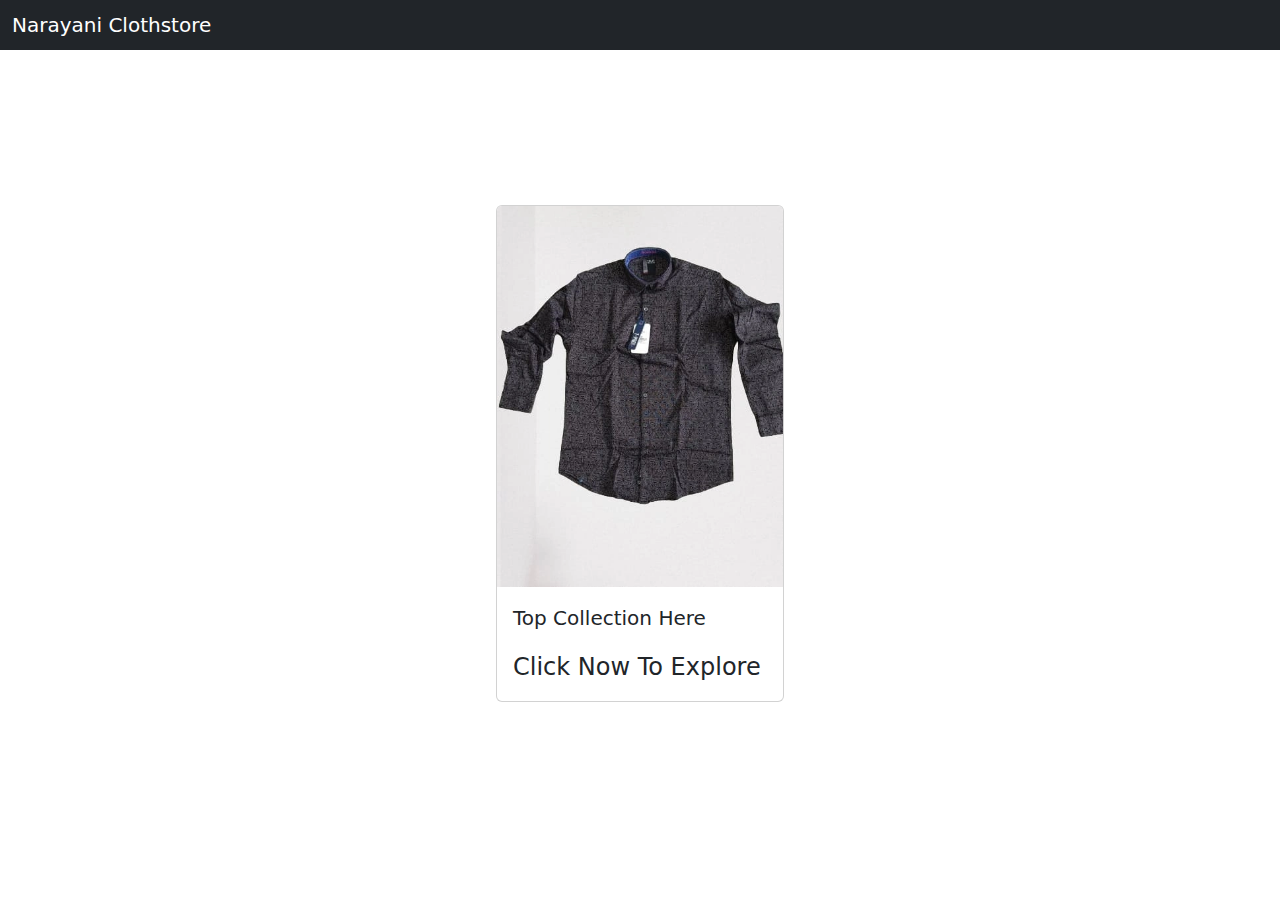
==== index.html @ 5976c222 "host" ====
<!doctype html>
<html lang="en">
  <head>
    <meta charset="utf-8">
    <meta name="viewport" content="width=device-width, initial-scale=1">
    <title>Narayani Clothstore</title>
    <link href="https://cdn.jsdelivr.net/npm/bootstrap@5.3.3/dist/css/bootstrap.min.css" rel="stylesheet" integrity="sha384-QWTKZyjpPEjISv5WaRU9OFeRpok6YctnYmDr5pNlyT2bRjXh0JMhjY6hW+ALEwIH" crossorigin="anonymous">
  </head>
  <body>
    <nav class="navbar bg-dark" data-bs-theme="dark">
        <div class="container-fluid">
          <span class="navbar-brand mb-0 h1">Narayani Clothstore</span>
        </div>
      </nav>

      <div class="container">
        <div class="row justify-content-around align-items-center" style="min-height: 87vh;">
            <div class="col-auto">
                <a class="text-decoration-none" href="shirt.html">
                    <div class="card mt-4" style="width: 18rem;">
                        <img src="shirt/7.webp" class="card-img-top" alt="...">
                        <div class="card-body">
                          <p class="card-text fs-5 fw-medium">Top Collection Here</p>
                          <p class="card-text fs-4 fw-medium">Click Now To Explore</p>
                        </div>
                      </div>
                </a>
            </div>
        </div>
      </div>

    

    <script src="https://cdn.jsdelivr.net/npm/bootstrap@5.3.3/dist/js/bootstrap.bundle.min.js" integrity="sha384-YvpcrYf0tY3lHB60NNkmXc5s9fDVZLESaAA55NDzOxhy9GkcIdslK1eN7N6jIeHz" crossorigin="anonymous"></script>
  </body>
</html>
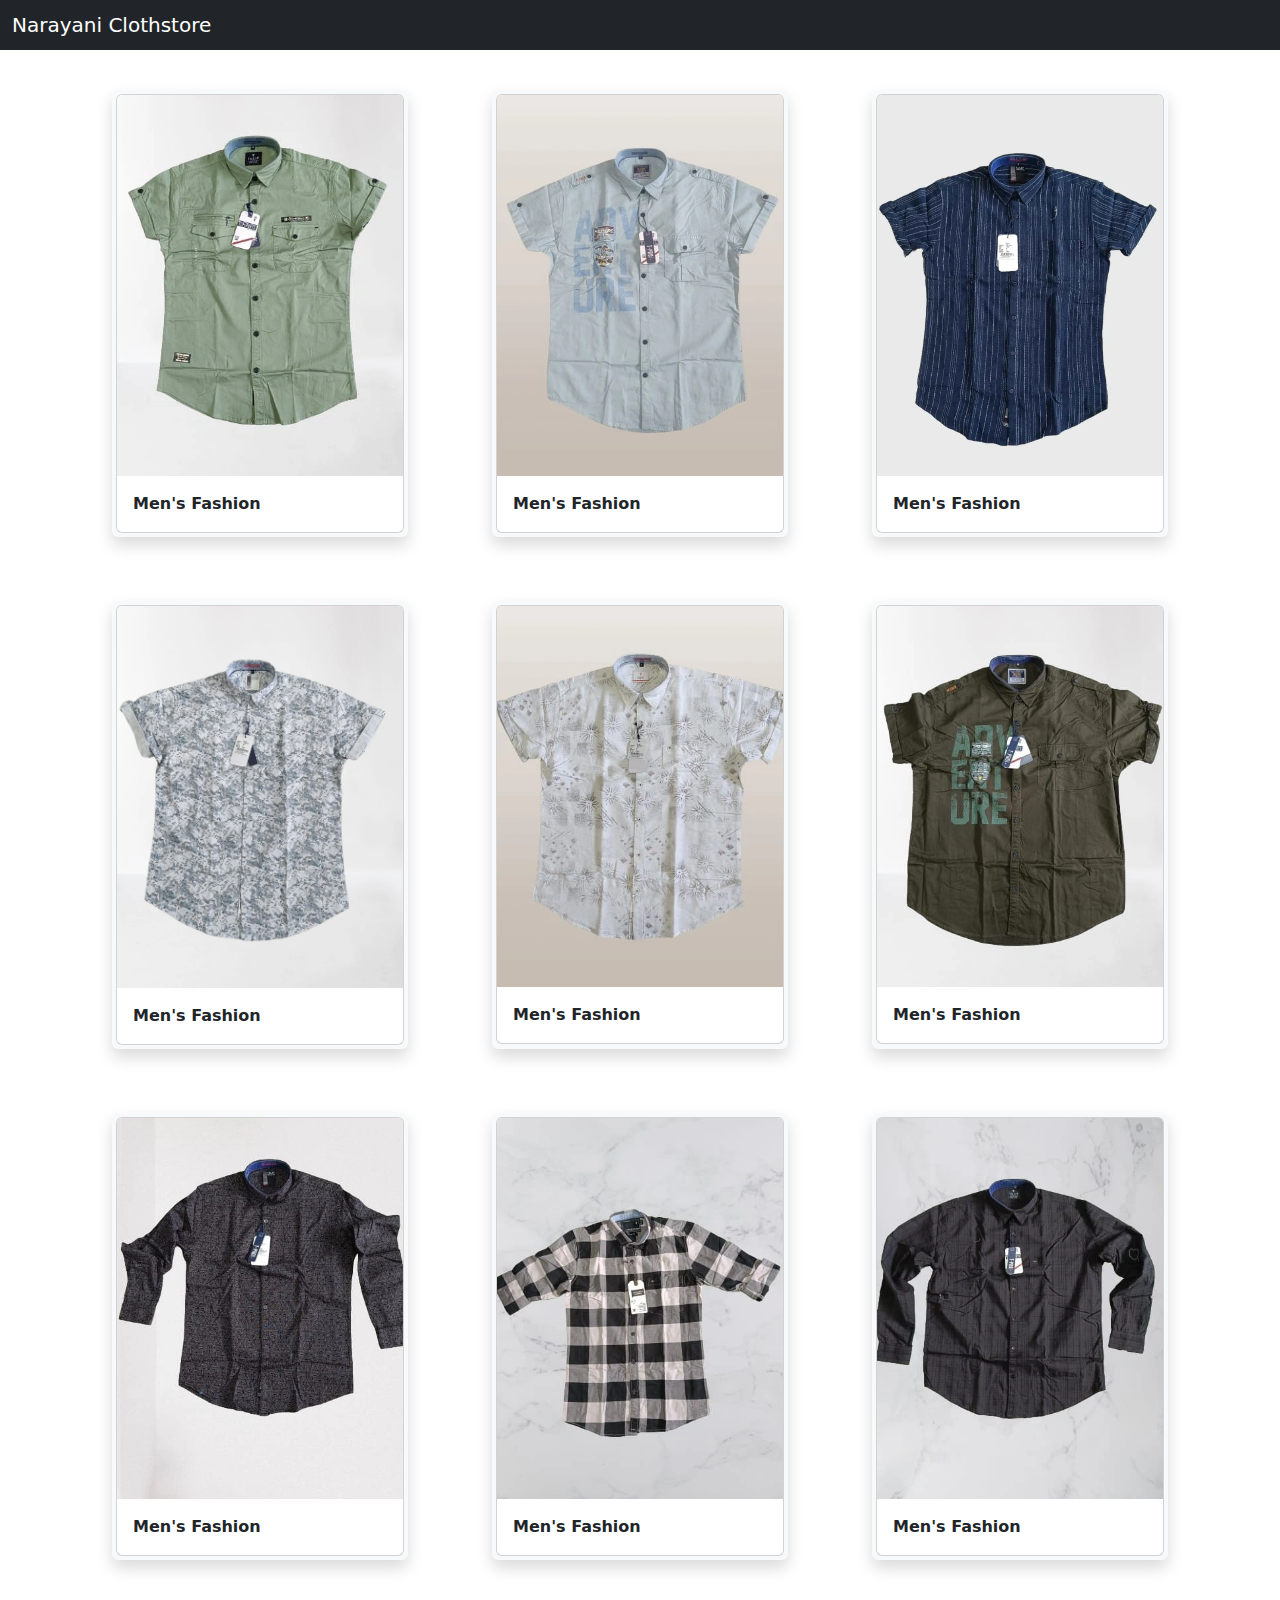
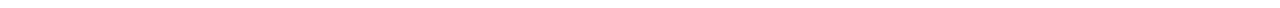
==== commit 5e38c578: "degign update" ====
--- a/index.html
+++ b/index.html
@@ -1,36 +1,488 @@
+
 <!doctype html>
 <html lang="en">
-  <head>
+
+<head>
     <meta charset="utf-8">
     <meta name="viewport" content="width=device-width, initial-scale=1">
-    <title>Narayani Clothstore</title>
-    <link href="https://cdn.jsdelivr.net/npm/bootstrap@5.3.3/dist/css/bootstrap.min.css" rel="stylesheet" integrity="sha384-QWTKZyjpPEjISv5WaRU9OFeRpok6YctnYmDr5pNlyT2bRjXh0JMhjY6hW+ALEwIH" crossorigin="anonymous">
-  </head>
-  <body>
+    <title>Natayani clothstore</title>
+    <link rel="stylesheet" href="style.css">
+    <link href="https://cdn.jsdelivr.net/npm/bootstrap@5.3.3/dist/css/bootstrap.min.css" rel="stylesheet"
+        integrity="sha384-QWTKZyjpPEjISv5WaRU9OFeRpok6YctnYmDr5pNlyT2bRjXh0JMhjY6hW+ALEwIH" crossorigin="anonymous">
+</head>
+
+<body>
+
     <nav class="navbar bg-dark" data-bs-theme="dark">
         <div class="container-fluid">
           <span class="navbar-brand mb-0 h1">Narayani Clothstore</span>
         </div>
       </nav>
 
-      <div class="container">
-        <div class="row justify-content-around align-items-center" style="min-height: 87vh;">
-            <div class="col-auto">
-                <a class="text-decoration-none" href="shirt.html">
-                    <div class="card mt-4" style="width: 18rem;">
-                        <img src="shirt/7.webp" class="card-img-top" alt="...">
-                        <div class="card-body">
-                          <p class="card-text fs-5 fw-medium">Top Collection Here</p>
-                          <p class="card-text fs-4 fw-medium">Click Now To Explore</p>
-                        </div>
-                      </div>
-                </a>
-            </div>
+    
+    <div class="container" id="main-container">
+        <div class="row mt-4 row-cols-auto justify-content-around ">
+
+        
+
+            <div class="col product-1 mt-3 shadow p-1 mb-5 bg-body-tertiary rounded">
+                <div class="card product-card" style="width: 18rem;">
+                    <img src="shirt/1.webp" class=" card-img-top" alt="...">
+                    <img src="shirt/1.1.webp" class="d-none"  alt="...">
+                    <img src="shirt/1.2.webp" class="d-none"  alt="...">
+                    <div class="card-body">
+                        <p class="card-text fw-semibold">Men's Fashion</p>
+                    </div>
+
+                    <div class="d-flex d-none asize">
+                        <div class="d-flex">
+                            <h3 class="fw-semibold">Available Size:</h3>
+                            <div class="d-flex gap-2 px-3">
+                                <div class="size fw-semibold">M</div>
+                                <div class="size fw-semibold">L</div>
+                                <div class="size fw-semibold">XL</div>
+                                <div class="size fw-semibold">XXL</div>
+                            </div>
+                        </div>
+                    </div>
+
+                    <div class="container d-none acolor">
+                        <div class="row justify-content-around">
+                            
+                            <h2 class="fs-4 fw-semibold ">Out Of Stock</h2>
+
+                           
+                        </div>
+                    </div>
+
+                    <div class="d-none type">Shirt</div>
+                    <div class="d-none color">Hunter Green</div>
+                    <div class="d-none fabric">Cotton</div>
+                    <div class="d-none pattern">Printed</div>
+                    <div class="d-none sleeve">short Sleeve</div>
+                    
+                </div>
+            </div>
+
+
+            <div class="col product-2 mt-3 shadow p-1 mb-5 bg-body-tertiary rounded">
+                <div class="card product-card" style="width: 18rem;">
+                    <img src="shirt/2.webp" class=" card-img-top" alt="...">
+                    <img src="shirt/2.1.webp" class="d-none"  alt="...">
+                    <img src="shirt/2.2.webp" class="d-none"  alt="...">
+                    <div class="card-body">
+                        <p class="card-text fw-semibold">Men's Fashion</p>
+                    </div>
+
+                    <div class="d-flex d-none asize">
+                        <div class="d-flex">
+                            <h3 class="fw-semibold">Available Size:</h3>
+                            <div class="d-flex gap-2 px-3">
+                                <div class="size fw-semibold">M</div>
+                                <div class="size fw-semibold">L</div>
+                                <div class="size fw-semibold">XL</div>
+                                <div class="size fw-semibold">XXL</div>
+                            </div>
+                        </div>
+                    </div>
+
+                    <div class="container d-none acolor">
+                        <div class="row justify-content-around">
+                            
+                            <h2 class="fs-4 fw-semibold ">Out Of Stock</h2>
+
+                           
+                        </div>
+                    </div>
+
+                    <div class="d-none type">Shirt</div>
+                    <div class="d-none color">Light Blue</div>
+                    <div class="d-none fabric">Cotton</div>
+                    <div class="d-none pattern">Printed</div>
+                    <div class="d-none sleeve">short Sleeve</div>
+                    
+                </div>
+            </div>
+
+
+            <div class="col product-3 mt-3 shadow p-1 mb-5 bg-body-tertiary rounded">
+                <div class="card product-card" style="width: 18rem;">
+                    <img src="shirt/3.webp" class=" card-img-top" alt="...">
+                    <img src="shirt/3.1.webp" class="d-none"  alt="...">
+                    <img src="shirt/3.2.webp" class="d-none"  alt="...">
+                    <div class="card-body">
+                        <p class="card-text fw-semibold">Men's Fashion</p>
+                    </div>
+
+                    <div class="d-flex d-none asize">
+                        <div class="d-flex">
+                            <h3 class="fw-semibold">Available Size:</h3>
+                            <div class="d-flex gap-2 px-3">
+                                <div class="size fw-semibold">M</div>
+                                <div class="size fw-semibold">L</div>
+                                <div class="size fw-semibold">XL</div>
+                                <div class="size fw-semibold">XXL</div>
+                            </div>
+                        </div>
+                    </div>
+
+                    <div class="container d-none acolor">
+                        <div class="row justify-content-around">
+                            
+                            <h2 class="fs-4 fw-semibold ">Out Of Stock</h2>
+
+                           
+                        </div>
+                    </div>
+
+                    <div class="d-none type">Shirt</div>
+                    <div class="d-none color">Blue</div>
+                    <div class="d-none fabric">Cotton</div>
+                    <div class="d-none pattern">Printed</div>
+                    <div class="d-none sleeve">short Sleeve</div>
+                    
+                </div>
+            </div>
+
+
+            <div class="col product-4 mt-3 shadow p-1 mb-5 bg-body-tertiary rounded">
+                <div class="card product-card" style="width: 18rem;">
+                    <img src="shirt/4.webp" class=" card-img-top" alt="...">
+                    <img src="shirt/4.1.webp" class="d-none"  alt="...">
+                    <img src="shirt/4.2.webp" class="d-none"  alt="...">
+                    <div class="card-body">
+                        <p class="card-text fw-semibold">Men's Fashion</p>
+                    </div>
+
+                    <div class="d-flex d-none asize">
+                        <div class="d-flex">
+                            <h3 class="fw-semibold">Available Size:</h3>
+                            <div class="d-flex gap-2 px-3">
+                                <div class="size fw-semibold">M</div>
+                                <div class="size fw-semibold">L</div>
+                                <div class="size fw-semibold">XL</div>
+                                <div class="size fw-semibold">XXL</div>
+                            </div>
+                        </div>
+                    </div>
+
+                    <div class="container d-none acolor">
+                        <div class="row justify-content-around">
+                            
+                            <h2 class="fs-4 fw-semibold ">Out Of Stock</h2>
+
+                           
+                        </div>
+                    </div>
+
+                    <div class="d-none type">Shirt</div>
+                    <div class="d-none color">White</div>
+                    <div class="d-none fabric">Check</div>
+                    <div class="d-none pattern">Printed</div>
+                    <div class="d-none sleeve">short Sleeve</div>
+                    
+                </div>
+            </div>
+
+
+            <div class="col product-5 mt-3 shadow p-1 mb-5 bg-body-tertiary rounded">
+                <div class="card product-card" style="width: 18rem;">
+                    <img src="shirt/5.webp" class=" card-img-top" alt="...">
+                    <img src="shirt/5.1.webp" class="d-none"  alt="...">
+                    <img src="shirt/5.2.webp" class="d-none"  alt="...">
+                    <div class="card-body">
+                        <p class="card-text fw-semibold">Men's Fashion</p>
+                    </div>
+
+                    <div class="d-flex d-none asize">
+                        <div class="d-flex">
+                            <h3 class="fw-semibold">Available Size:</h3>
+                            <div class="d-flex gap-2 px-3">
+                                <div class="size fw-semibold">M</div>
+                                <div class="size fw-semibold">L</div>
+                                <div class="size fw-semibold">XL</div>
+                                <div class="size fw-semibold">XXL</div>
+                            </div>
+                        </div>
+                    </div>
+
+                    <div class="container d-none acolor">
+                        <div class="row justify-content-around">
+                            
+                            <h2 class="fs-4 fw-semibold ">Out Of Stock</h2>
+
+                           
+                        </div>
+                    </div>
+
+                    <div class="d-none type">Shirt</div>
+                    <div class="d-none color">White</div>
+                    <div class="d-none fabric">Cotton</div>
+                    <div class="d-none pattern">Printed</div>
+                    <div class="d-none sleeve">short Sleeve</div>
+                    
+                </div>
+            </div>
+
+
+            <div class="col product-6 mt-3 shadow p-1 mb-5 bg-body-tertiary rounded">
+                <div class="card product-card" style="width: 18rem;">
+                    <img src="shirt/6.webp" class=" card-img-top" alt="...">
+                    <img src="shirt/6.1.webp" class="d-none"  alt="...">
+                    <img src="shirt/6.2.webp" class="d-none"  alt="...">
+                    <div class="card-body">
+                        <p class="card-text fw-semibold">Men's Fashion</p>
+                    </div>
+
+                    <div class="d-flex d-none asize">
+                        <div class="d-flex">
+                            <h3 class="fw-semibold">Available Size:</h3>
+                            <div class="d-flex gap-2 px-3">
+                                <div class="size fw-semibold">M</div>
+                                <div class="size fw-semibold">L</div>
+                                <div class="size fw-semibold">XL</div>
+                                <div class="size fw-semibold">XXL</div>
+                            </div>
+                        </div>
+                    </div>
+
+                    <div class="container d-none acolor">
+                        <div class="row justify-content-around">
+                            
+                            <h2 class="fs-4 fw-semibold ">Out Of Stock</h2>
+
+                           
+                        </div>
+                    </div>
+
+                    <div class="d-none type">Shirt</div>
+                    <div class="d-none color">Brown</div>
+                    <div class="d-none fabric">Cotton</div>
+                    <div class="d-none pattern">Printed</div>
+                    <div class="d-none sleeve">short Sleeve</div>
+                    
+                </div>
+            </div>
+
+
+            <div class="col product-7 mt-3 shadow p-1 mb-5 bg-body-tertiary rounded">
+                <div class="card product-card" style="width: 18rem;">
+                    <img src="shirt/7.webp" class=" card-img-top" alt="...">
+                    <img src="shirt/7.1.webp" class="d-none"  alt="...">
+                    <img src="shirt/7.2.webp" class="d-none"  alt="...">
+                    <div class="card-body">
+                        <p class="card-text fw-semibold">Men's Fashion</p>
+                    </div>
+
+                    <div class="d-flex d-none asize">
+                        <div class="d-flex">
+                            <h3 class="fw-semibold">Available Size:</h3>
+                            <div class="d-flex gap-2 px-3">
+                                <div class="size fw-semibold">M</div>
+                                <div class="size fw-semibold">L</div>
+                                <div class="size fw-semibold">XL</div>
+                                <div class="size fw-semibold">XXL</div>
+                            </div>
+                        </div>
+                    </div>
+
+                    <div class="container d-none acolor">
+                        <div class="row justify-content-around">
+                            
+                            <h2 class="fs-4 fw-semibold ">Out Of Stock</h2>
+
+                           
+                        </div>
+                    </div>
+
+                    <div class="d-none type">Shirt</div>
+                    <div class="d-none color">Black</div>
+                    <div class="d-none fabric">Cotton</div>
+                    <div class="d-none pattern">Printed</div>
+                    <div class="d-none sleeve">Full Sleeve</div>
+                    
+                </div>
+            </div>
+
+
+            <div class="col product-8 mt-3 shadow p-1 mb-5 bg-body-tertiary rounded">
+                <div class="card product-card" style="width: 18rem;">
+                    <img src="shirt/8.webp" class=" card-img-top" alt="...">
+                    <img src="shirt/8.1.webp" class="d-none"  alt="...">
+                    <img src="shirt/8.2.webp" class="d-none"  alt="...">
+                    <div class="card-body">
+                        <p class="card-text fw-semibold">Men's Fashion</p>
+                    </div>
+
+                    <div class="d-flex d-none asize">
+                        <div class="d-flex">
+                            <h3 class="fw-semibold">Available Size:</h3>
+                            <div class="d-flex gap-2 px-3">
+                                <div class="size fw-semibold">M</div>
+                                <div class="size fw-semibold">L</div>
+                                <div class="size fw-semibold">XL</div>
+                                <div class="size fw-semibold">XXL</div>
+                            </div>
+                        </div>
+                    </div>
+
+                    <div class="container d-none acolor">
+                        <div class="row justify-content-around">
+                            
+                            <h2 class="fs-4 fw-semibold ">Out Of Stock</h2>
+
+                           
+                        </div>
+                    </div>
+
+                    <div class="d-none type">Shirt</div>
+                    <div class="d-none color">Black & gray</div>
+                    <div class="d-none fabric">Cotton</div>
+                    <div class="d-none pattern">Check</div>
+                    <div class="d-none sleeve">Full Sleeve</div>
+                    
+                </div>
+            </div>
+
+
+            <div class="col product-9 mt-3 shadow p-1 mb-5 bg-body-tertiary rounded">
+                <div class="card product-card" style="width: 18rem;">
+                    <img src="shirt/9.webp" class=" card-img-top" alt="...">
+                    <img src="shirt/9.1.webp" class="d-none"  alt="...">
+                    <img src="shirt/9.2.webp" class="d-none"  alt="...">
+                    <div class="card-body">
+                        <p class="card-text fw-semibold">Men's Fashion</p>
+                    </div>
+
+                    <div class="d-flex d-none asize">
+                        <div class="d-flex">
+                            <h3 class="fw-semibold">Available Size:</h3>
+                            <div class="d-flex gap-2 px-3">
+                                <div class="size fw-semibold">M</div>
+                                <div class="size fw-semibold">L</div>
+                                <div class="size fw-semibold">XL</div>
+                                <div class="size fw-semibold">XXL</div>
+                            </div>
+                        </div>
+                    </div>
+
+                    <div class="container d-none acolor">
+                        <div class="row justify-content-around">
+                            
+                            <h2 class="fs-4 fw-semibold ">Out Of Stock</h2>
+
+                           
+                        </div>
+                    </div>
+
+                    <div class="d-none type">Shirt</div>
+                    <div class="d-none color">Black</div>
+                    <div class="d-none fabric">Cotton</div>
+                    <div class="d-none pattern">Printed</div>
+                    <div class="d-none sleeve">Full Sleeve</div>
+                    
+                </div>
+            </div>
+
+
+
+
+          
+
+            
+
+            
+
+
+
         </div>
-      </div>
-
-    
-
-    <script src="https://cdn.jsdelivr.net/npm/bootstrap@5.3.3/dist/js/bootstrap.bundle.min.js" integrity="sha384-YvpcrYf0tY3lHB60NNkmXc5s9fDVZLESaAA55NDzOxhy9GkcIdslK1eN7N6jIeHz" crossorigin="anonymous"></script>
-  </body>
-</html>+    </div>
+
+
+    <div class="container" id="product-container">
+        <a href="index.html"><button type="button" class="btn-close my-2" aria-label="Close"></button></a>
+
+        <div class="slider">
+
+            <div id="carouselExampleIndicators" class="carousel slide">
+                <div class="carousel-indicators">
+                    <button type="button" data-bs-target="#carouselExampleIndicators" data-bs-slide-to="0"
+                        class="active" aria-current="true" aria-label="Slide 1"></button>
+                    <button type="button" data-bs-target="#carouselExampleIndicators" data-bs-slide-to="1"
+                        aria-label="Slide 2"></button>
+                    <button type="button" data-bs-target="#carouselExampleIndicators" data-bs-slide-to="2"
+                        aria-label="Slide 3"></button>
+                </div>
+                <div class="carousel-inner">
+                    <div class="carousel-item active">
+                        <img src="" id="slider1" class="d-block w-100" alt="...">
+                    </div>
+                    <div class="carousel-item">
+                        <img src="" id="slider2" class="d-block w-100" alt="...">
+                    </div>
+                    <div class="carousel-item">
+                        <img src="" id="slider3" class="d-block w-100" alt="...">
+                    </div>
+                </div>
+                <button class="carousel-control-prev" type="button" data-bs-target="#carouselExampleIndicators"
+                    data-bs-slide="prev">
+                    <span class="carousel-control-prev-icon bg-dark" id="control-button1" aria-hidden="true"></span>
+                    <span class="visually-hidden">Previous</span>
+                </button>
+                <button class="carousel-control-next" type="button" data-bs-target="#carouselExampleIndicators"
+                    data-bs-slide="next">
+                    <span class="carousel-control-next-icon bg-dark" id="control-button2" aria-hidden="true"></span>
+                    <span class="visually-hidden">Next</span>
+                </button>
+            </div>
+            <h2 class="m-3" id="name"></h2>
+        </div>
+
+        <div class="container mt-3">
+
+            <div class="d-flex" id="asize">
+
+            </div>
+            <div class="row justify-content-around">
+                <div class="col-5 p-details fw-medium">Type</div>
+                <div class="col-5 p-details fw-medium" id="type"></div>
+                <div class="col-5 p-details fw-medium">Color</div>
+                <div class="col-5 p-details fw-medium" id="color"></div>
+                <div class="col-5 p-details fw-medium">Fabric</div>
+                <div class="col-5 p-details fw-medium" id="fabric"></div>
+                <div class="col-5 p-details fw-medium">Pattern</div>
+                <div class="col-5 p-details fw-medium" id="pattern"></div>
+                <div class="col-5 p-details fw-medium">Sleeve</div>
+                <div class="col-5 p-details fw-medium" id="sleeve"></div>
+                
+
+            </div>
+             
+            <div class="container">
+                <h3 class="fw-semibold">Available Colors:</h3>
+            <div id="acolor">
+
+            </div>
+        </div>
+
+
+
+
+            <a href="index.html">
+                <div class="d-grid gap-2">
+
+                    <button class="btn btn-primary m-2 fs-4 fw-semibold" type="button">Back</button>
+                </div>
+            </a>
+        </div>
+
+
+    </div>
+
+     <script src="logic.js"></script>
+    <script src="https://cdn.jsdelivr.net/npm/bootstrap@5.3.3/dist/js/bootstrap.bundle.min.js"
+        integrity="sha384-YvpcrYf0tY3lHB60NNkmXc5s9fDVZLESaAA55NDzOxhy9GkcIdslK1eN7N6jIeHz"
+        crossorigin="anonymous"></script>
+</body>
+
+</html>
--- a/style.css
+++ b/style.css
@@ -0,0 +1,34 @@
+
+
+
+
+
+.size{
+    height: 2rem;
+    width:2rem ;
+    display: flex;
+    border-radius: 50%;
+    justify-content: center;
+    align-items: center;
+    border: 2px solid black;
+
+}
+.acolor{
+    height: 5vh;
+    width: 20vw;
+    margin: 1vw;
+    object-fit: contain;
+    object-position: center;
+}
+.p-d-none{
+    display: none;
+}
+#back-btn{
+    margin:2rem;
+    text-align: center;
+    color: black;
+}
+#product-container{
+    display: none;
+}
+
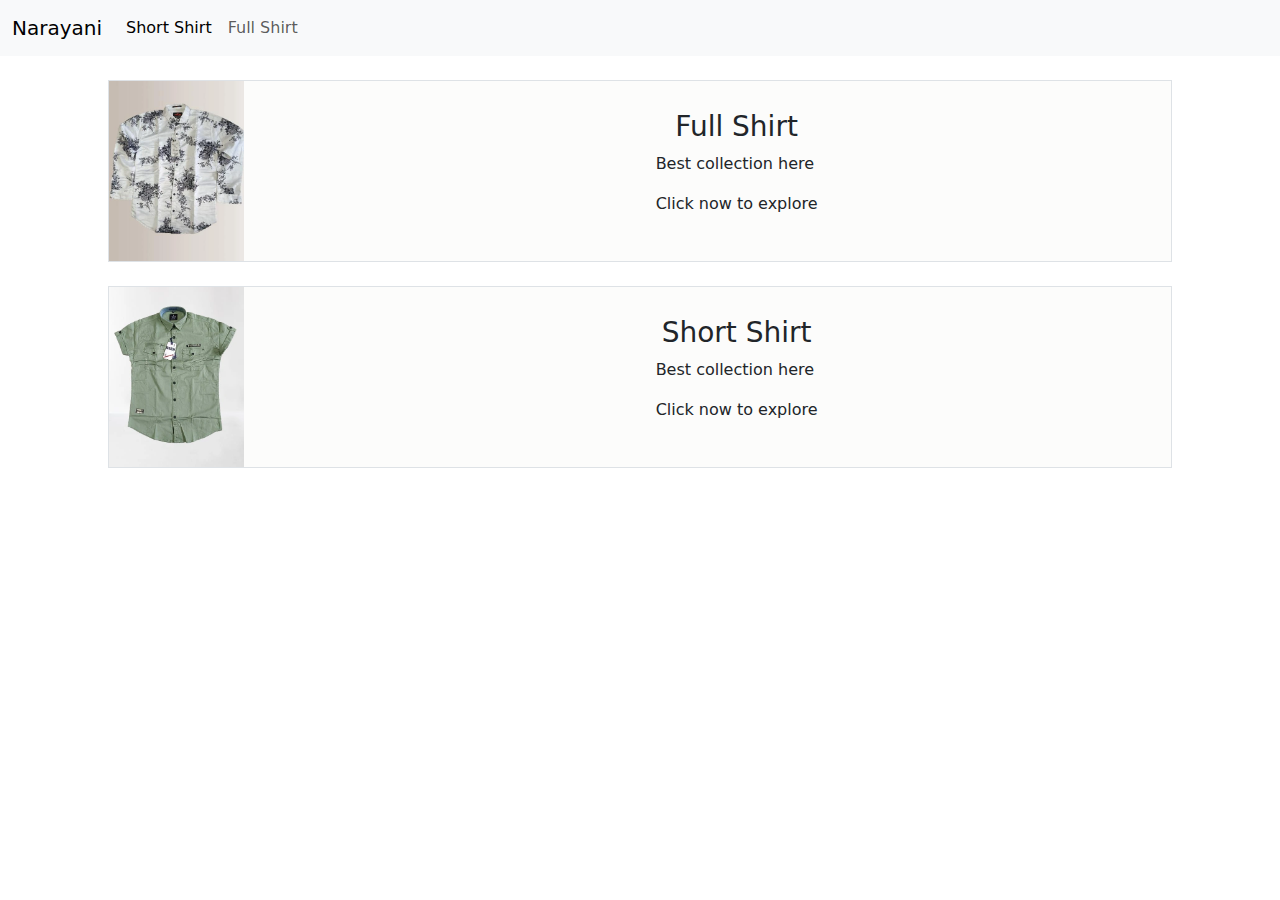
==== commit 0446f172: "full sleeve dress added" ====
--- a/index.html
+++ b/index.html
@@ -1,488 +1,77 @@
-
 <!doctype html>
 <html lang="en">
-
-<head>
+  <head>
     <meta charset="utf-8">
     <meta name="viewport" content="width=device-width, initial-scale=1">
-    <title>Natayani clothstore</title>
-    <link rel="stylesheet" href="style.css">
-    <link href="https://cdn.jsdelivr.net/npm/bootstrap@5.3.3/dist/css/bootstrap.min.css" rel="stylesheet"
-        integrity="sha384-QWTKZyjpPEjISv5WaRU9OFeRpok6YctnYmDr5pNlyT2bRjXh0JMhjY6hW+ALEwIH" crossorigin="anonymous">
-</head>
+    <title>Narayani Clothstore</title>
+    <link rel="stylesheet" href="instyle.css">
+    <link href="https://cdn.jsdelivr.net/npm/bootstrap@5.3.3/dist/css/bootstrap.min.css" rel="stylesheet" integrity="sha384-QWTKZyjpPEjISv5WaRU9OFeRpok6YctnYmDr5pNlyT2bRjXh0JMhjY6hW+ALEwIH" crossorigin="anonymous">
+  </head>
+  <body>
+    
+    <nav class="navbar navbar-expand-lg bg-body-tertiary">
+      <div class="container-fluid">
+        <a class="navbar-brand" href="#">Narayani</a>
+        <button class="navbar-toggler" type="button" data-bs-toggle="collapse" data-bs-target="#navbarNavAltMarkup" aria-controls="navbarNavAltMarkup" aria-expanded="false" aria-label="Toggle navigation">
+          <span class="navbar-toggler-icon"></span>
+        </button>
+        <div class="collapse navbar-collapse" id="navbarNavAltMarkup">
+          <div class="navbar-nav">
+            <a class="nav-link active" aria-current="page" href="sshirt.html">Short Shirt</a>
+            <a class="nav-link" href="fshirt.html">Full Shirt</a>
+            
+            
+          </div>
+        </div>
+      </div>
+    </nav>
+    
+    
+    <div class="container my-4">
+    <a class="text-decoration-none" href="fshirt.html">
+      <div class="conteiner border my-3 d-flex">
+        <div class="img-container">
+          <img src="fshirt/1.webp" class="inpdimg" alt="...">
+        </div>
+        <div class="details-container d-flex align-items-center ">
+          <div class="product-details text-decoration-none text-dark">
+            <h3 class="text-center">Full Shirt</h3>
+            <p>Best collection here</p>
+            <p>Click now to explore</p>
+          </div>
+        </div>
+      </div>
+    </a>
+  </div>
 
-<body>
-
-    <nav class="navbar bg-dark" data-bs-theme="dark">
-        <div class="container-fluid">
-          <span class="navbar-brand mb-0 h1">Narayani Clothstore</span>
+    <div class="container my-4">
+      <a class="text-decoration-none" href="sshirt.html">
+    
+      <div class="conteiner border my-3 d-flex">
+        <div class="img-container">
+          <img src="shirt/1.webp" class="inpdimg" alt="...">
         </div>
-      </nav>
-
+        <div class="details-container d-flex align-items-center ">
+          <div class="product-details text-decoration-none text-dark">
+            <h3 class="text-center">Short Shirt</h3>
+            <p>Best collection here</p>
+            <p>Click now to explore</p>
+          </div>
+        </div>
+      </div>
+    </a>
     
-    <div class="container" id="main-container">
-        <div class="row mt-4 row-cols-auto justify-content-around ">
-
-        
-
-            <div class="col product-1 mt-3 shadow p-1 mb-5 bg-body-tertiary rounded">
-                <div class="card product-card" style="width: 18rem;">
-                    <img src="shirt/1.webp" class=" card-img-top" alt="...">
-                    <img src="shirt/1.1.webp" class="d-none"  alt="...">
-                    <img src="shirt/1.2.webp" class="d-none"  alt="...">
-                    <div class="card-body">
-                        <p class="card-text fw-semibold">Men's Fashion</p>
-                    </div>
-
-                    <div class="d-flex d-none asize">
-                        <div class="d-flex">
-                            <h3 class="fw-semibold">Available Size:</h3>
-                            <div class="d-flex gap-2 px-3">
-                                <div class="size fw-semibold">M</div>
-                                <div class="size fw-semibold">L</div>
-                                <div class="size fw-semibold">XL</div>
-                                <div class="size fw-semibold">XXL</div>
-                            </div>
-                        </div>
-                    </div>
-
-                    <div class="container d-none acolor">
-                        <div class="row justify-content-around">
-                            
-                            <h2 class="fs-4 fw-semibold ">Out Of Stock</h2>
-
-                           
-                        </div>
-                    </div>
-
-                    <div class="d-none type">Shirt</div>
-                    <div class="d-none color">Hunter Green</div>
-                    <div class="d-none fabric">Cotton</div>
-                    <div class="d-none pattern">Printed</div>
-                    <div class="d-none sleeve">short Sleeve</div>
-                    
-                </div>
-            </div>
+  </div>
 
 
-            <div class="col product-2 mt-3 shadow p-1 mb-5 bg-body-tertiary rounded">
-                <div class="card product-card" style="width: 18rem;">
-                    <img src="shirt/2.webp" class=" card-img-top" alt="...">
-                    <img src="shirt/2.1.webp" class="d-none"  alt="...">
-                    <img src="shirt/2.2.webp" class="d-none"  alt="...">
-                    <div class="card-body">
-                        <p class="card-text fw-semibold">Men's Fashion</p>
-                    </div>
-
-                    <div class="d-flex d-none asize">
-                        <div class="d-flex">
-                            <h3 class="fw-semibold">Available Size:</h3>
-                            <div class="d-flex gap-2 px-3">
-                                <div class="size fw-semibold">M</div>
-                                <div class="size fw-semibold">L</div>
-                                <div class="size fw-semibold">XL</div>
-                                <div class="size fw-semibold">XXL</div>
-                            </div>
-                        </div>
-                    </div>
-
-                    <div class="container d-none acolor">
-                        <div class="row justify-content-around">
-                            
-                            <h2 class="fs-4 fw-semibold ">Out Of Stock</h2>
-
-                           
-                        </div>
-                    </div>
-
-                    <div class="d-none type">Shirt</div>
-                    <div class="d-none color">Light Blue</div>
-                    <div class="d-none fabric">Cotton</div>
-                    <div class="d-none pattern">Printed</div>
-                    <div class="d-none sleeve">short Sleeve</div>
-                    
-                </div>
-            </div>
-
-
-            <div class="col product-3 mt-3 shadow p-1 mb-5 bg-body-tertiary rounded">
-                <div class="card product-card" style="width: 18rem;">
-                    <img src="shirt/3.webp" class=" card-img-top" alt="...">
-                    <img src="shirt/3.1.webp" class="d-none"  alt="...">
-                    <img src="shirt/3.2.webp" class="d-none"  alt="...">
-                    <div class="card-body">
-                        <p class="card-text fw-semibold">Men's Fashion</p>
-                    </div>
-
-                    <div class="d-flex d-none asize">
-                        <div class="d-flex">
-                            <h3 class="fw-semibold">Available Size:</h3>
-                            <div class="d-flex gap-2 px-3">
-                                <div class="size fw-semibold">M</div>
-                                <div class="size fw-semibold">L</div>
-                                <div class="size fw-semibold">XL</div>
-                                <div class="size fw-semibold">XXL</div>
-                            </div>
-                        </div>
-                    </div>
-
-                    <div class="container d-none acolor">
-                        <div class="row justify-content-around">
-                            
-                            <h2 class="fs-4 fw-semibold ">Out Of Stock</h2>
-
-                           
-                        </div>
-                    </div>
-
-                    <div class="d-none type">Shirt</div>
-                    <div class="d-none color">Blue</div>
-                    <div class="d-none fabric">Cotton</div>
-                    <div class="d-none pattern">Printed</div>
-                    <div class="d-none sleeve">short Sleeve</div>
-                    
-                </div>
-            </div>
-
-
-            <div class="col product-4 mt-3 shadow p-1 mb-5 bg-body-tertiary rounded">
-                <div class="card product-card" style="width: 18rem;">
-                    <img src="shirt/4.webp" class=" card-img-top" alt="...">
-                    <img src="shirt/4.1.webp" class="d-none"  alt="...">
-                    <img src="shirt/4.2.webp" class="d-none"  alt="...">
-                    <div class="card-body">
-                        <p class="card-text fw-semibold">Men's Fashion</p>
-                    </div>
-
-                    <div class="d-flex d-none asize">
-                        <div class="d-flex">
-                            <h3 class="fw-semibold">Available Size:</h3>
-                            <div class="d-flex gap-2 px-3">
-                                <div class="size fw-semibold">M</div>
-                                <div class="size fw-semibold">L</div>
-                                <div class="size fw-semibold">XL</div>
-                                <div class="size fw-semibold">XXL</div>
-                            </div>
-                        </div>
-                    </div>
-
-                    <div class="container d-none acolor">
-                        <div class="row justify-content-around">
-                            
-                            <h2 class="fs-4 fw-semibold ">Out Of Stock</h2>
-
-                           
-                        </div>
-                    </div>
-
-                    <div class="d-none type">Shirt</div>
-                    <div class="d-none color">White</div>
-                    <div class="d-none fabric">Check</div>
-                    <div class="d-none pattern">Printed</div>
-                    <div class="d-none sleeve">short Sleeve</div>
-                    
-                </div>
-            </div>
-
-
-            <div class="col product-5 mt-3 shadow p-1 mb-5 bg-body-tertiary rounded">
-                <div class="card product-card" style="width: 18rem;">
-                    <img src="shirt/5.webp" class=" card-img-top" alt="...">
-                    <img src="shirt/5.1.webp" class="d-none"  alt="...">
-                    <img src="shirt/5.2.webp" class="d-none"  alt="...">
-                    <div class="card-body">
-                        <p class="card-text fw-semibold">Men's Fashion</p>
-                    </div>
-
-                    <div class="d-flex d-none asize">
-                        <div class="d-flex">
-                            <h3 class="fw-semibold">Available Size:</h3>
-                            <div class="d-flex gap-2 px-3">
-                                <div class="size fw-semibold">M</div>
-                                <div class="size fw-semibold">L</div>
-                                <div class="size fw-semibold">XL</div>
-                                <div class="size fw-semibold">XXL</div>
-                            </div>
-                        </div>
-                    </div>
-
-                    <div class="container d-none acolor">
-                        <div class="row justify-content-around">
-                            
-                            <h2 class="fs-4 fw-semibold ">Out Of Stock</h2>
-
-                           
-                        </div>
-                    </div>
-
-                    <div class="d-none type">Shirt</div>
-                    <div class="d-none color">White</div>
-                    <div class="d-none fabric">Cotton</div>
-                    <div class="d-none pattern">Printed</div>
-                    <div class="d-none sleeve">short Sleeve</div>
-                    
-                </div>
-            </div>
-
-
-            <div class="col product-6 mt-3 shadow p-1 mb-5 bg-body-tertiary rounded">
-                <div class="card product-card" style="width: 18rem;">
-                    <img src="shirt/6.webp" class=" card-img-top" alt="...">
-                    <img src="shirt/6.1.webp" class="d-none"  alt="...">
-                    <img src="shirt/6.2.webp" class="d-none"  alt="...">
-                    <div class="card-body">
-                        <p class="card-text fw-semibold">Men's Fashion</p>
-                    </div>
-
-                    <div class="d-flex d-none asize">
-                        <div class="d-flex">
-                            <h3 class="fw-semibold">Available Size:</h3>
-                            <div class="d-flex gap-2 px-3">
-                                <div class="size fw-semibold">M</div>
-                                <div class="size fw-semibold">L</div>
-                                <div class="size fw-semibold">XL</div>
-                                <div class="size fw-semibold">XXL</div>
-                            </div>
-                        </div>
-                    </div>
-
-                    <div class="container d-none acolor">
-                        <div class="row justify-content-around">
-                            
-                            <h2 class="fs-4 fw-semibold ">Out Of Stock</h2>
-
-                           
-                        </div>
-                    </div>
-
-                    <div class="d-none type">Shirt</div>
-                    <div class="d-none color">Brown</div>
-                    <div class="d-none fabric">Cotton</div>
-                    <div class="d-none pattern">Printed</div>
-                    <div class="d-none sleeve">short Sleeve</div>
-                    
-                </div>
-            </div>
-
-
-            <div class="col product-7 mt-3 shadow p-1 mb-5 bg-body-tertiary rounded">
-                <div class="card product-card" style="width: 18rem;">
-                    <img src="shirt/7.webp" class=" card-img-top" alt="...">
-                    <img src="shirt/7.1.webp" class="d-none"  alt="...">
-                    <img src="shirt/7.2.webp" class="d-none"  alt="...">
-                    <div class="card-body">
-                        <p class="card-text fw-semibold">Men's Fashion</p>
-                    </div>
-
-                    <div class="d-flex d-none asize">
-                        <div class="d-flex">
-                            <h3 class="fw-semibold">Available Size:</h3>
-                            <div class="d-flex gap-2 px-3">
-                                <div class="size fw-semibold">M</div>
-                                <div class="size fw-semibold">L</div>
-                                <div class="size fw-semibold">XL</div>
-                                <div class="size fw-semibold">XXL</div>
-                            </div>
-                        </div>
-                    </div>
-
-                    <div class="container d-none acolor">
-                        <div class="row justify-content-around">
-                            
-                            <h2 class="fs-4 fw-semibold ">Out Of Stock</h2>
-
-                           
-                        </div>
-                    </div>
-
-                    <div class="d-none type">Shirt</div>
-                    <div class="d-none color">Black</div>
-                    <div class="d-none fabric">Cotton</div>
-                    <div class="d-none pattern">Printed</div>
-                    <div class="d-none sleeve">Full Sleeve</div>
-                    
-                </div>
-            </div>
-
-
-            <div class="col product-8 mt-3 shadow p-1 mb-5 bg-body-tertiary rounded">
-                <div class="card product-card" style="width: 18rem;">
-                    <img src="shirt/8.webp" class=" card-img-top" alt="...">
-                    <img src="shirt/8.1.webp" class="d-none"  alt="...">
-                    <img src="shirt/8.2.webp" class="d-none"  alt="...">
-                    <div class="card-body">
-                        <p class="card-text fw-semibold">Men's Fashion</p>
-                    </div>
-
-                    <div class="d-flex d-none asize">
-                        <div class="d-flex">
-                            <h3 class="fw-semibold">Available Size:</h3>
-                            <div class="d-flex gap-2 px-3">
-                                <div class="size fw-semibold">M</div>
-                                <div class="size fw-semibold">L</div>
-                                <div class="size fw-semibold">XL</div>
-                                <div class="size fw-semibold">XXL</div>
-                            </div>
-                        </div>
-                    </div>
-
-                    <div class="container d-none acolor">
-                        <div class="row justify-content-around">
-                            
-                            <h2 class="fs-4 fw-semibold ">Out Of Stock</h2>
-
-                           
-                        </div>
-                    </div>
-
-                    <div class="d-none type">Shirt</div>
-                    <div class="d-none color">Black & gray</div>
-                    <div class="d-none fabric">Cotton</div>
-                    <div class="d-none pattern">Check</div>
-                    <div class="d-none sleeve">Full Sleeve</div>
-                    
-                </div>
-            </div>
-
-
-            <div class="col product-9 mt-3 shadow p-1 mb-5 bg-body-tertiary rounded">
-                <div class="card product-card" style="width: 18rem;">
-                    <img src="shirt/9.webp" class=" card-img-top" alt="...">
-                    <img src="shirt/9.1.webp" class="d-none"  alt="...">
-                    <img src="shirt/9.2.webp" class="d-none"  alt="...">
-                    <div class="card-body">
-                        <p class="card-text fw-semibold">Men's Fashion</p>
-                    </div>
-
-                    <div class="d-flex d-none asize">
-                        <div class="d-flex">
-                            <h3 class="fw-semibold">Available Size:</h3>
-                            <div class="d-flex gap-2 px-3">
-                                <div class="size fw-semibold">M</div>
-                                <div class="size fw-semibold">L</div>
-                                <div class="size fw-semibold">XL</div>
-                                <div class="size fw-semibold">XXL</div>
-                            </div>
-                        </div>
-                    </div>
-
-                    <div class="container d-none acolor">
-                        <div class="row justify-content-around">
-                            
-                            <h2 class="fs-4 fw-semibold ">Out Of Stock</h2>
-
-                           
-                        </div>
-                    </div>
-
-                    <div class="d-none type">Shirt</div>
-                    <div class="d-none color">Black</div>
-                    <div class="d-none fabric">Cotton</div>
-                    <div class="d-none pattern">Printed</div>
-                    <div class="d-none sleeve">Full Sleeve</div>
-                    
-                </div>
-            </div>
+ 
+    
+  </div>
 
 
 
 
-          
 
-            
-
-            
-
-
-
-        </div>
-    </div>
-
-
-    <div class="container" id="product-container">
-        <a href="index.html"><button type="button" class="btn-close my-2" aria-label="Close"></button></a>
-
-        <div class="slider">
-
-            <div id="carouselExampleIndicators" class="carousel slide">
-                <div class="carousel-indicators">
-                    <button type="button" data-bs-target="#carouselExampleIndicators" data-bs-slide-to="0"
-                        class="active" aria-current="true" aria-label="Slide 1"></button>
-                    <button type="button" data-bs-target="#carouselExampleIndicators" data-bs-slide-to="1"
-                        aria-label="Slide 2"></button>
-                    <button type="button" data-bs-target="#carouselExampleIndicators" data-bs-slide-to="2"
-                        aria-label="Slide 3"></button>
-                </div>
-                <div class="carousel-inner">
-                    <div class="carousel-item active">
-                        <img src="" id="slider1" class="d-block w-100" alt="...">
-                    </div>
-                    <div class="carousel-item">
-                        <img src="" id="slider2" class="d-block w-100" alt="...">
-                    </div>
-                    <div class="carousel-item">
-                        <img src="" id="slider3" class="d-block w-100" alt="...">
-                    </div>
-                </div>
-                <button class="carousel-control-prev" type="button" data-bs-target="#carouselExampleIndicators"
-                    data-bs-slide="prev">
-                    <span class="carousel-control-prev-icon bg-dark" id="control-button1" aria-hidden="true"></span>
-                    <span class="visually-hidden">Previous</span>
-                </button>
-                <button class="carousel-control-next" type="button" data-bs-target="#carouselExampleIndicators"
-                    data-bs-slide="next">
-                    <span class="carousel-control-next-icon bg-dark" id="control-button2" aria-hidden="true"></span>
-                    <span class="visually-hidden">Next</span>
-                </button>
-            </div>
-            <h2 class="m-3" id="name"></h2>
-        </div>
-
-        <div class="container mt-3">
-
-            <div class="d-flex" id="asize">
-
-            </div>
-            <div class="row justify-content-around">
-                <div class="col-5 p-details fw-medium">Type</div>
-                <div class="col-5 p-details fw-medium" id="type"></div>
-                <div class="col-5 p-details fw-medium">Color</div>
-                <div class="col-5 p-details fw-medium" id="color"></div>
-                <div class="col-5 p-details fw-medium">Fabric</div>
-                <div class="col-5 p-details fw-medium" id="fabric"></div>
-                <div class="col-5 p-details fw-medium">Pattern</div>
-                <div class="col-5 p-details fw-medium" id="pattern"></div>
-                <div class="col-5 p-details fw-medium">Sleeve</div>
-                <div class="col-5 p-details fw-medium" id="sleeve"></div>
-                
-
-            </div>
-             
-            <div class="container">
-                <h3 class="fw-semibold">Available Colors:</h3>
-            <div id="acolor">
-
-            </div>
-        </div>
-
-
-
-
-            <a href="index.html">
-                <div class="d-grid gap-2">
-
-                    <button class="btn btn-primary m-2 fs-4 fw-semibold" type="button">Back</button>
-                </div>
-            </a>
-        </div>
-
-
-    </div>
-
-     <script src="logic.js"></script>
-    <script src="https://cdn.jsdelivr.net/npm/bootstrap@5.3.3/dist/js/bootstrap.bundle.min.js"
-        integrity="sha384-YvpcrYf0tY3lHB60NNkmXc5s9fDVZLESaAA55NDzOxhy9GkcIdslK1eN7N6jIeHz"
-        crossorigin="anonymous"></script>
-</body>
-
-</html>
+    <script src="https://cdn.jsdelivr.net/npm/bootstrap@5.3.3/dist/js/bootstrap.bundle.min.js" integrity="sha384-YvpcrYf0tY3lHB60NNkmXc5s9fDVZLESaAA55NDzOxhy9GkcIdslK1eN7N6jIeHz" crossorigin="anonymous"></script>
+  </body>
+</html>--- a/instyle.css
+++ b/instyle.css
@@ -0,0 +1,34 @@
+*{
+    margin: 0;
+    padding: 0;
+    box-sizing: border-box;
+}
+.conteiner{
+    margin: 2vw;
+    background-color: rgb(252, 252, 251);
+    border: solid gray;
+}
+
+
+.img-container{
+    height: 20vh;
+    width: 70%;
+
+}
+.inpdimg{
+    max-height: 100%;
+    width: auto;
+   
+}
+.details-container{
+    height: 20vh;
+    width: 66%;
+}
+.product-box{
+    margin-top: 3vh;
+}
+.fw-md
+{
+    font-weight: 600;
+}
+
